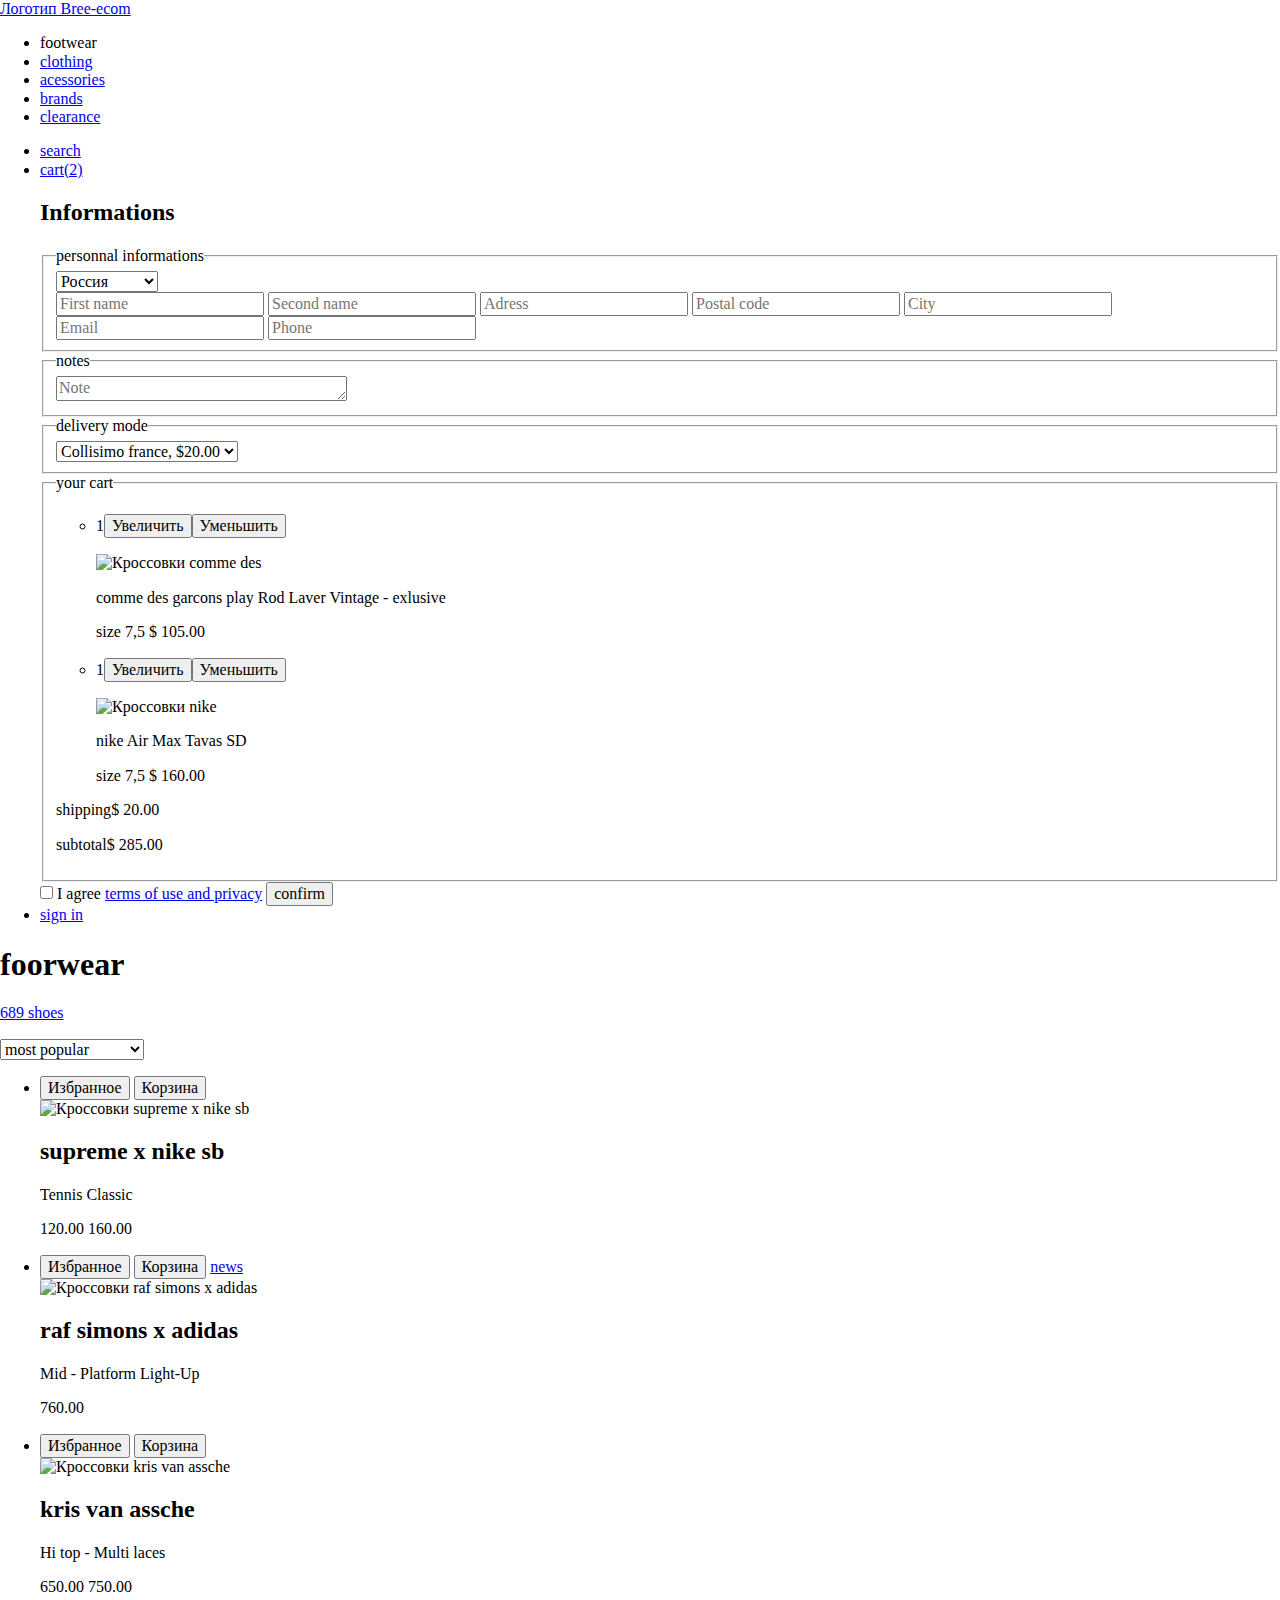
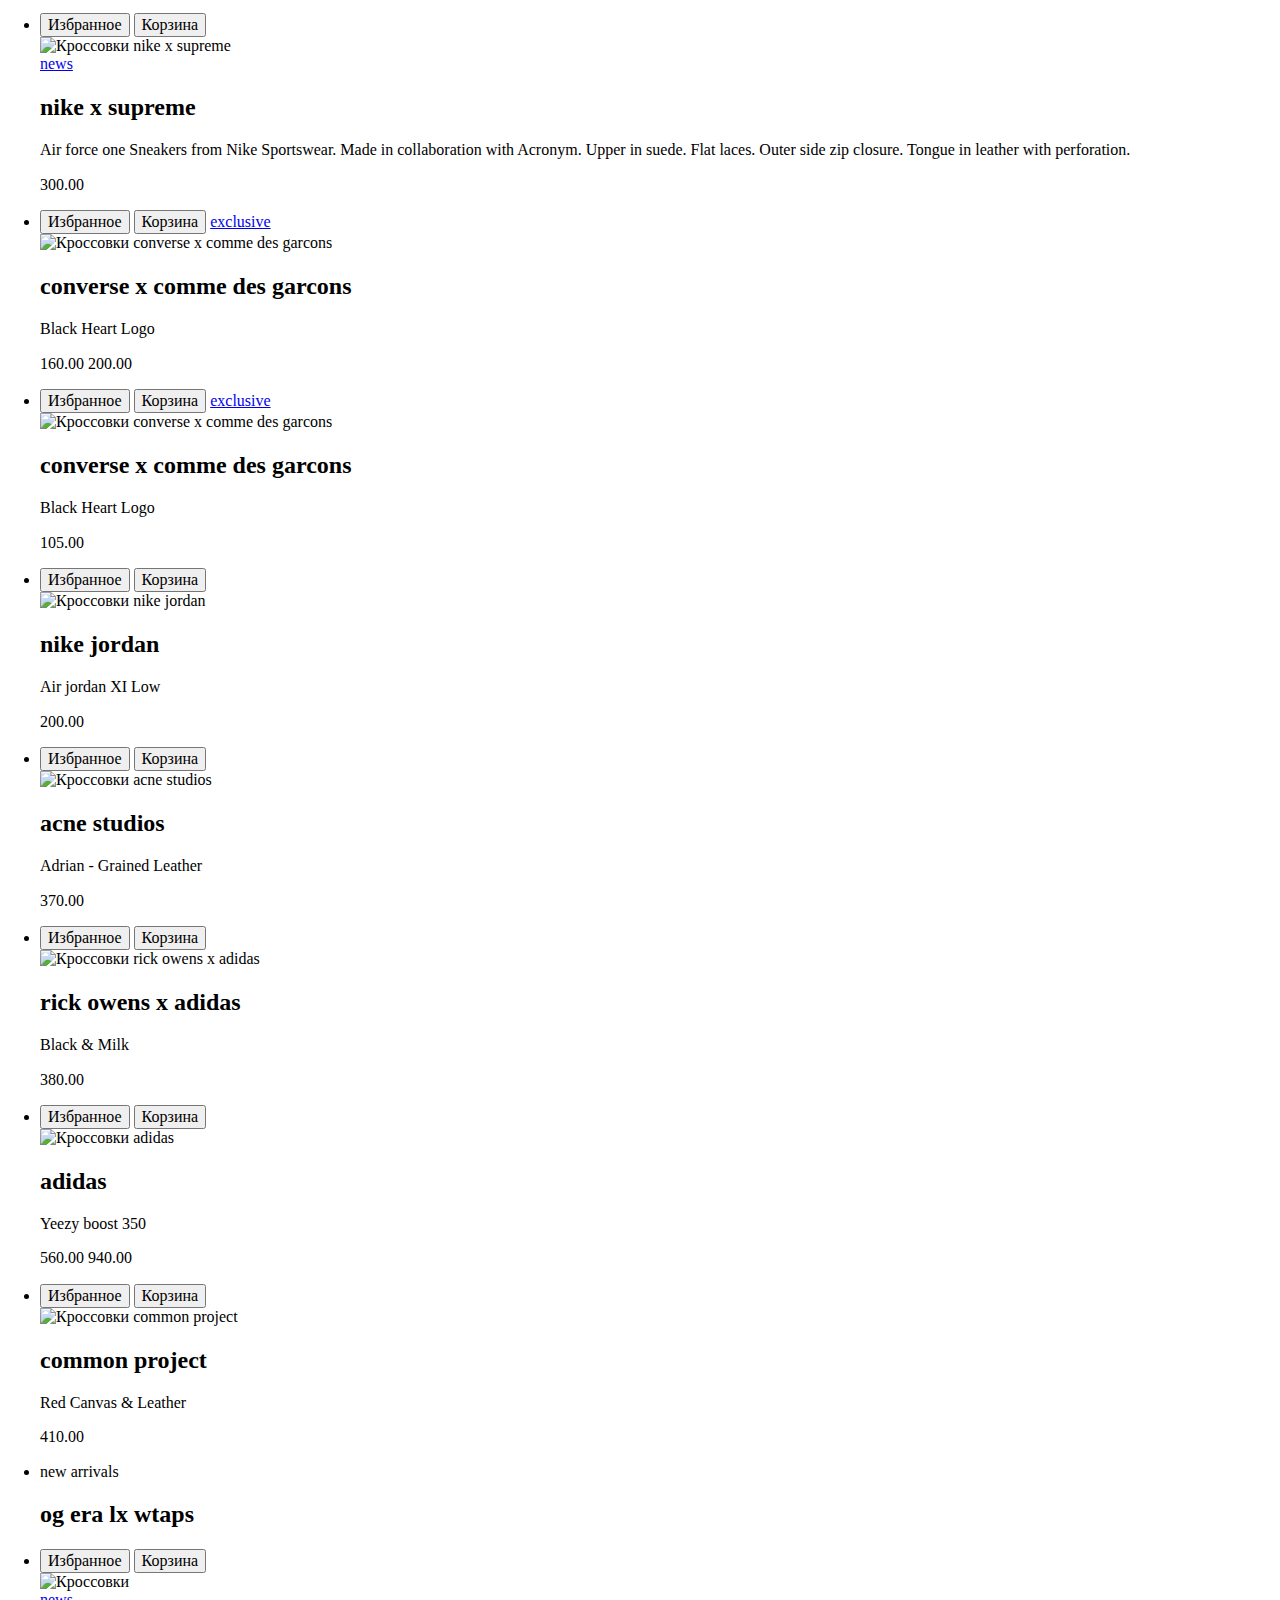
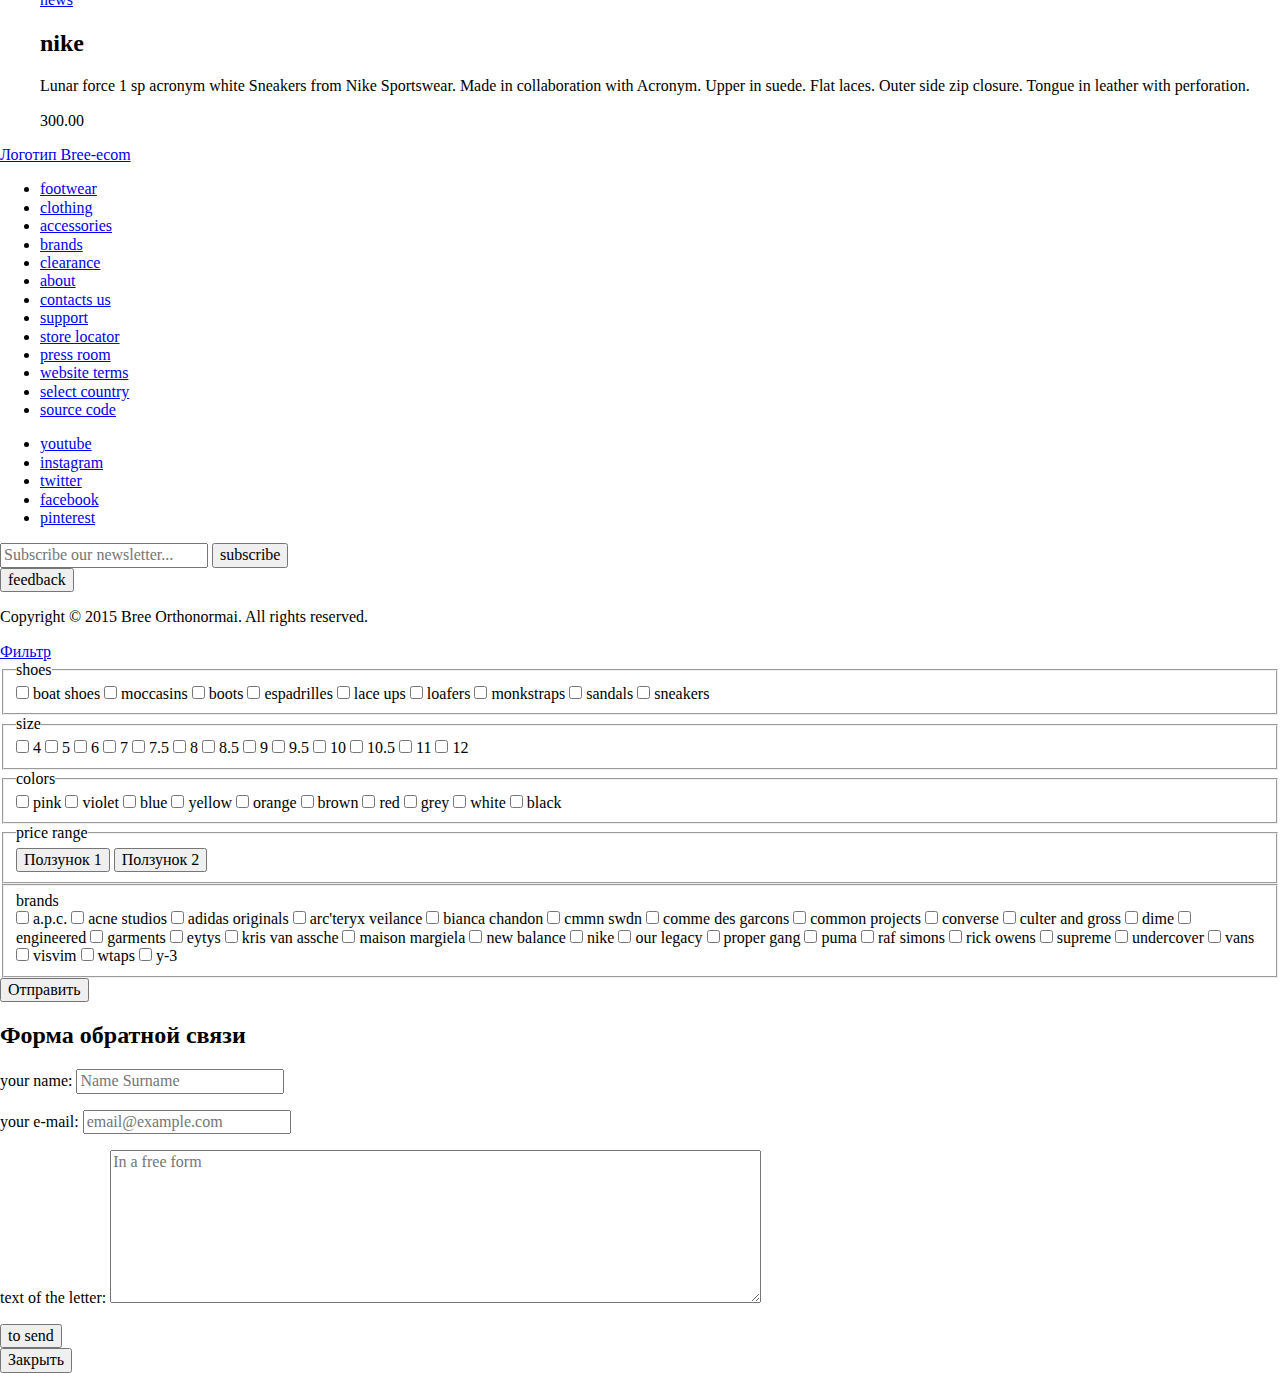
==== catalog-footwear.html @ 56b06b46 "commit" ====
<!DOCTYPE html>
<html lang="ru">
<head>
	<meta charset="UTF-8">
	<link rel="stylesheet"  href="css/normalize.css">
	<link rel="stylesheet" type="text/css" href="css/style.css">
	<title>Интернет-магазин Bree-ecom</title>
</head>
<body class="inner-page-footwear" id="filters">
	<header class="main-header">
		<nav class="main-navigation">
			<a href="index.html" class="header-logo">Логотип Bree-ecom</a>
			<ul class="site-navigation">
				<li><a>footwear</a></li>
				<li><a href="#0">clothing</a></li>
				<li><a href="#0">acessories</a></li>
				<li><a href="catalog-exclusive.html">brands</a></li>
				<li><a href="product-blocs.html">clearance</a></li>
			</ul>
			<ul class="user-navigation">
				<li class="search-link">
					<a href="#0" class="search-link-icon">search</a>
				</li>
				<li class="basket-link">
					<a href="#0" class="basket-link-icon">cart<span class="basket-quantity-goods">(2)</span></a>
					<form class="basket"action="#0" method="post">
						<div class="informations-customer">
							<h2>Informations</h2>
							<fieldset class="personal-information">
								<legend>personnal informations</legend>
								<select name="country" size="1">
									<option value="russia">Россия</option>
									<option value="belarus">Беллорусия</option>
									<option value="finland">Финляндия</option>
								</select>
								<div class="personal-information-wrapper">
									<input type="text" placeholder="First name" name="first-name">
									<input type="text" placeholder="Second name" name="second-name">
									<input type="text" placeholder="Adress" name="adress">
									<input type="text" placeholder="Postal code" name="postal-code">
									<input type="text" placeholder="City" name="city">
									<input type="email" placeholder="Email" name="email">
									<input type="tel" placeholder="Phone" name="phone">
								</div>
							</fieldset>
							<fieldset class="comment">
								<legend>notes</legend>
								<textarea name="note" rows="1" cols="30" placeholder="Note"></textarea>
							</fieldset>
							<fieldset class="delivery">
								<legend>delivery mode</legend>
								<select name="delivery" size="1">
									<option value="collisimo-france">Collisimo france, &#36;20.00</option>
									<option value="russian-post">Russian post, &#36;15.00</option>
								</select>
							</fieldset>
						</div>
						<div class="informations-products">
							<fieldset class="products-basket">
								<legend>your cart</legend>
								<ul class="products-basket-list">
									<li class="products-basket-item">
										<p class="products-basket-quantity"><span>1</span><button class="more">Увеличить</button><button class="less">Уменьшить</button></p>
										<img src="img/comme-basket.png" alt="Кроссовки comme des" width="55" height="31">
										<p class="products-basket-description">comme des garcons play <span>Rod Laver Vintage - exlusive</span></p>
										<p class="products-basket-price">size <span>7,5</span> &#36; 105.00</p>
									</li>
									<li class="products-basket-item">
										<p class="products-basket-quantity"><span>1</span><button class="more">Увеличить</button><button class="less">Уменьшить</button></p>
										<img src="img/nike-basket.png" alt="Кроссовки nike" width="55" height="26">
										<p class="products-basket-description">nike <span>Air Max Tavas SD</span></p>
										<p class="products-basket-price">size <span>7,5</span> &#36; 160.00</p>
									</li>
								</ul>
								<p class="basket-sum-shipping">shipping<span>&#36; 20.00</span></p>
								<p class="products-sum-subtotal">subtotal<span>&#36; 285.00</span></p>
							</fieldset>
							<input type="checkbox" name="consent-processing" class="visually-hidden" id="consent-processing">
							<label class="consent" for="consent-processing">I agree <a href="#0">terms of use and privacy</a></label>
							<button class="button button-basket" type="submit">confirm</button>
						</div>
					</form>
				</li>
				<li class="login-link">
					<a class="login-link-icon" href="#0">sign in</a>
				</li>
			</ul>
		</nav>		
	</header>
	<main class="main-contents container">
		<section class="catalog-product">
			<h1>foorwear</h1>
			<p class="quantity-product">
				<a href="#0">689 shoes</a>
			</p>
			<form class="filters-sorting" action="#0" method="post">
				<select name="sorting" size="1">
					<option value="most popular">most popular</option>
					<option value="at first inexpensive">at first inexpensive</option>
					<option value="at first expensive">at first expensive</option>
					<option value="number of orders">number of orders</option>
				</select>
			</form>	
			<ul class="footwear-product-list row">
				<li class="col-1">
					<div class="footwear-product-item">
						<button type="button" class="exclusive-favorites">Избранное</button>
						<button type="button" class="exclusive-basket">Корзина</button>
						<div class="product-picture">
							<img src="img/catalog-footwear-1.jpg" alt="Кроссовки supreme x nike sb" width="231" height="95">
						</div>
						<h2>supreme x nike sb</h2>
						<p class="description">Tennis Classic</p>
						<p class="price">120.00 <span>160.00</span></p>
					</div>
				</li>
				<li class="col-2">
					<div class="footwear-product-item">
						<button type="button" class="exclusive-favorites">Избранное</button>
						<button type="button" class="exclusive-basket">Корзина</button>
						<a href="#0" class="footwear-news">news</a>
						<div class="product-picture">
							<img src="img/catalog-footwear-2.jpg" alt="Кроссовки raf simons x adidas" width="382" height="184">
						</div>
						<h2>raf simons x adidas</h2>
						<p class="description">Mid - Platform Light-Up</p>
						<p class="price">760.00</p>
					</div>
				</li>
				<li class="col-1">
					<div class="footwear-product-item">
						<button type="button" class="exclusive-favorites">Избранное</button>
						<button type="button" class="exclusive-basket">Корзина</button>
						<div class="product-picture">
							<img src="img/catalog-footwear-3.jpg" alt="Кроссовки kris van assche" width="237" height="196">
						</div>
						<h2>kris van assche</h2>
						<p class="description">Hi top - Multi laces</p>
						<p class="price">650.00 <span>750.00</span></p>
					</div>
				</li>
				<li class="col-2">
					<div class="footwear-product-item catalog-blocs-description">
						<button type="button" class="exclusive-favorites">Избранное</button>
						<button type="button" class="exclusive-basket">Корзина</button>
						<div class="product-picture-item">
							<img src="img/catalog-footwear-4.jpg" alt="Кроссовки nike x supreme" width="263" height="218">
						</div>
						<div class="catalog-description">
							<a href="#0" class="footwear-news">news</a>
							<h2>nike x supreme</h2>
							<p class="description"><span>Air force one</span> 
							Sneakers from Nike Sportswear. Made in collaboration with Acronym. Upper in suede. Flat laces. Outer side zip closure. Tongue in leather with perforation.</p>
							<p class="price">300.00</p>
						</div>
					</div>
				</li>
				<li class="col-1">
					<div class="footwear-product-item">
						<button type="button" class="exclusive-favorites">Избранное</button>
						<button type="button" class="exclusive-basket">Корзина</button>
						<a href="#0" class="footwear-exclusive">exclusive</a>
						<div class="product-picture">
							<img src="img/catalog-footwear-5.jpg" alt="Кроссовки converse x comme des garcons" width="240" height="97">
						</div>
						<h2>converse x comme des garcons</h2>
						<p class="description">Black Heart Logo</p>
						<p class="price">160.00 <span>200.00</span></p>
					</div>
				</li>
				<li class="col-1">
					<div class="footwear-product-item">
						<button type="button" class="exclusive-favorites">Избранное</button>
						<button type="button" class="exclusive-basket">Корзина</button>
						<a href="#0" class="footwear-exclusive">exclusive</a>
						<div class="product-picture">
							<img src="img/catalog-footwear-6.jpg" alt="Кроссовки converse x comme des garcons" width="238" height="134">
						</div>
						<h2>converse x comme des garcons</h2>
						<p class="description">Black Heart Logo</p>
						<p class="price">105.00</p>
					</div>
				</li>
				<li class="col-1">
					<div class="footwear-product-item">
						<button type="button" class="exclusive-favorites">Избранное</button>
						<button type="button" class="exclusive-basket">Корзина</button>
						<div class="product-picture">
							<img src="img/catalog-footwear-7.jpg" alt="Кроссовки nike jordan" width="252" height="132">
						</div>
						<h2>nike jordan</h2>
						<p class="description">Air jordan XI Low</p>
						<p class="price">200.00</p>
					</div>
				</li>
				<li class="col-1">
					<div class="footwear-product-item">
						<button type="button" class="exclusive-favorites">Избранное</button>
						<button type="button" class="exclusive-basket">Корзина</button>
						<div class="product-picture">
							<img src="img/catalog-footwear-8.jpg" alt="Кроссовки acne studios" width="254" height="98">
						</div>
						<h2>acne studios</h2>
						<p class="description">Adrian - Grained Leather</p>
						<p class="price">370.00</p>
					</div>
				</li>
				<li class="col-1">
					<div class="footwear-product-item">
						<button type="button" class="exclusive-favorites">Избранное</button>
						<button type="button" class="exclusive-basket">Корзина</button>
						<div class="product-picture">
							<img src="img/catalog-footwear-9.jpg" alt="Кроссовки rick owens x adidas" width="258" height="177">
						</div>
						<h2>rick owens x adidas</h2>
						<p class="description">Black & Milk</p>
						<p class="price">380.00</p>
					</div>
				</li>
				<li class="col-1">
					<div class="footwear-product-item">
						<button type="button" class="exclusive-favorites">Избранное</button>
						<button type="button" class="exclusive-basket">Корзина</button>
						<div class="product-picture">
							<img src="img/catalog-footwear-10.jpg" alt="Кроссовки adidas" width="248" height="116">
						</div>
						<h2>adidas</h2>
						<p class="description">Yeezy boost 350</p>
						<p class="price">560.00 <span>940.00</span></p>
					</div>
				</li>
				<li class="col-1">
					<div class="footwear-product-item">
						<button type="button" class="exclusive-favorites">Избранное</button>
						<button type="button" class="exclusive-basket">Корзина</button>
						<div class="product-picture">
							<img src="img/catalog-footwear-11.jpg" alt="Кроссовки common project" width="240" height="95">
						</div>
						<h2>common project</h2>
						<p class="description">Red Canvas & Leather</p>
						<p class="price">410.00</p>
					</div>
				</li>
				<li class="col-1">
					<div class="footwear-product-item advertising">
						<p class="advertising-new">new arrivals</p>
						<h2 class="advertising-heading">og era lx wtaps</h2>
					</div>
				</li>
				<li class="col-2">
					<div class="footwear-product-item catalog-blocs-description">
						<button type="button" class="exclusive-favorites">Избранное</button>
						<button type="button" class="exclusive-basket">Корзина</button>
						<div class="product-picture-item">
							<img src="img/catalog-footwear-12.jpg" alt="Кроссовки " width="212" height="120">
						</div>
						<div class="catalog-description">
							<a href="#0" class="footwear-news">news</a>
							<h2>nike</h2>
							<p class="description"><span>Lunar force 1 sp acronym white</span>
								Sneakers from Nike Sportswear. Made in collaboration with Acronym. Upper in suede. Flat laces. Outer side zip closure. Tongue in leather with perforation.
							</p>
							<p class="price">300.00</p>
						</div>
					</div>
				</li>
			</ul>
		</section>
	</main>
	<footer class="main-footer">
		<section class="footer-navigation">
			<a href="#0" class="footer-logo">Логотип Bree-ecom</a>
			<ul class="footer-catalog-list">
				<li class="footer-catalog-item"><a href="#0">footwear</a></li>
				<li class="footer-catalog-item"><a href="#0">clothing</a></li>
				<li class="footer-catalog-item"><a href="#0">accessories</a></li>
				<li class="footer-catalog-item"><a href="#0">brands</a></li>
				<li class="footer-catalog-item"><a href="#0">clearance</a></li>
				<li class="footer-catalog-item"><a href="#0">about</a></li>
				<li class="footer-catalog-item"><a href="#0">contacts us</a></li>
				<li class="footer-catalog-item"><a href="#0">support</a></li>
				<li class="footer-catalog-item"><a href="#0">store locator</a></li>
				<li class="footer-catalog-item"><a href="#0">press room</a></li>
				<li class="footer-catalog-item"><a href="#0">website terms</a></li>
				<li class="footer-catalog-item"><a href="#0">select country</a></li>
				<li class="footer-catalog-item"><a href="#0">source code</a></li>
			</ul>
			<div class="footer-social-wrapper">
				<div class="footer-social--wrapper">
					<ul class="footer-social">
						<li><a class="social-button youtube-icon" href="#0">youtube</a></li>
						<li><a class="social-button instagram-icon" href="#0">instagram</a></li>
						<li><a class="social-button twitter-icon" href="#0">twitter</a></li>
						<li><a class="social-button facebook-icon" href="#0">facebook</a></li>
						<li><a class="social-button pinterest-icon" href="#0">pinterest</a></li>
					</ul>
					<form action="#0" method="post" class="subscription">
						<input type="email" placeholder="Subscribe our newsletter...">
						<button class="subscription-btn" type="submit">subscribe</button>
					</form>
				</div>
				<button type="button" class="feedback">feedback</button>
			</div>
		</section>
		<p class="copyright">Copyright © 2015 Bree Orthonormai. All rights reserved.</p>
	</footer>
	<a href="#filters" class="filter-button filter-button-off">Фильтр</a>
	<div class="filters-footwear">
		<div class="container">
			<form class="filters" action="#0" method="post">
				<div class="filters-list row">
					<div class="col-1">
						<fieldset class="filter-shoes">
							<legend>shoes</legend>
							<div class="filter-shoes-wrapper">
								<input class="filter-input visually-hidden" id="boat-shoes" name="boat-shoes" type="checkbox">
								<label for="boat-shoes">boat shoes</label>
								<input class="filter-input visually-hidden" id="moccasins" name="moccasins" type="checkbox">
								<label for="moccasins">moccasins</label>
								<input class="filter-input visually-hidden" id="boots" name="boots" type="checkbox">
								<label for="boots">boots</label>
								<input class="filter-input visually-hidden" id="espadrilles" name="espadrilles" type="checkbox">
								<label for="espadrilles">espadrilles</label>
								<input class="filter-input visually-hidden" id="lace-ups" name="lace-ups" type="checkbox">
								<label for="lace-ups">lace ups</label>
								<input class="filter-input visually-hidden" id="loafers" name="loafers" type="checkbox">
								<label for="loafers">loafers</label>
								<input class="filter-input visually-hidden" id="monkstraps" name="monkstraps" type="checkbox">
								<label for="monkstraps">monkstraps</label>
								<input class="filter-input visually-hidden" id="sandals" name="sandals" type="checkbox">
								<label for="sandals">sandals</label>
								<input class="filter-input visually-hidden" id="sneakers" name="sneakers" type="checkbox">
								<label for="sneakers">sneakers</label>
							</div>
						</fieldset>
					</div>
					<div class="col-1">
						<div class="filter-items">
							<fieldset class="filter-size">
								<legend>size</legend>
								<div class="filter-size-wrapper">
									<input type="checkbox" class="filter-input visually-hidden" id="4" name="4">
									<label for="4">4</label>
									<input type="checkbox" class="filter-input visually-hidden" id="5" name="5">
									<label for="5">5</label>
									<input type="checkbox" class="filter-input visually-hidden" id="6" name="6">
									<label for="6">6</label>
									<input type="checkbox" class="filter-input visually-hidden" id="7" name="7">
									<label for="7">7</label>
									<input type="checkbox" class="filter-input visually-hidden" id="7.5" name="7.5">
									<label for="7.5">7.5</label>
									<input type="checkbox" class="filter-input visually-hidden" id="8" name="8">
									<label for="8">8</label>
									<input type="checkbox" class="filter-input visually-hidden" id="8.5" name="8.5">
									<label for="8.5">8.5</label>
									<input type="checkbox" class="filter-input visually-hidden" id="9" name="9">
									<label for="9">9</label>
									<input type="checkbox" class="filter-input visually-hidden" id="9.5" name="9.5">
									<label for="9.5">9.5</label>
									<input type="checkbox" class="filter-input visually-hidden" id="10" name="10">
									<label for="10">10</label>
									<input type="checkbox" class="filter-input visually-hidden" id="10.5" name="10.5">
									<label for="10.5">10.5</label>
									<input type="checkbox" class="filter-input visually-hidden" id="11" name="11">
									<label for="11">11</label>
									<input type="checkbox" class="filter-input visually-hidden" id="12" name="12">
									<label for="12">12</label>
								</div>
							</fieldset>
							<fieldset class="filter-colors">
								<legend>colors</legend>
								<div class="filter-colors-wrapper">
									<input type="checkbox" class="filter-input visually-hidden" id="pink" name="pink">
									<label for="pink">pink</label>
									<input type="checkbox" class="filter-input visually-hidden" id="violet" name="violet">
									<label for="violet">violet</label>
									<input type="checkbox" class="filter-input visually-hidden" id="blue" name="blue">
									<label for="blue">blue</label>
									<input type="checkbox" class="filter-input visually-hidden" id="yellow" name="yellow">
									<label for="yellow">yellow</label>
									<input type="checkbox" class="filter-input visually-hidden" id="orange" name="orange">
									<label for="orange">orange</label>
									<input type="checkbox" class="filter-input visually-hidden" id="brown" name="brown">
									<label for="brown">brown</label>
									<input type="checkbox" class="filter-input visually-hidden" id="red" name="red">
									<label for="red">red</label>
									<input type="checkbox" class="filter-input visually-hidden" id="grey" name="grey">
									<label for="grey">grey</label>
									<input type="checkbox" class="filter-input visually-hidden" id="white" name="white">
									<label for="white">white</label>
									<input type="checkbox" class="filter-input visually-hidden" id="black" name="black">
									<label for="black">black</label>
								</div>
							</fieldset>
							<fieldset class="filter-range">
								<legend>price range</legend>
								<div class="toddler">
									<button class="btn-range btn-range-left" data-text="$&nbsp;200" type="button">Ползунок 1</button>
									<button class="btn-range btn-range-right" data-text="$&nbsp;5600" type="button">Ползунок 2</button>
								</div>
							</fieldset>
						</div>
					</div>
					<div class="col-2">
						<fieldset class="filter-brands">
							<div class="filter-brands-item">
								<legend>brands</legend>
								<div class="filter-brands-wrapper">
									<input type="checkbox" class="filter-input visually-hidden" id="a.p.c" name="a.p.c.">
									<label for="a.p.c">a.p.c.</label>
									<input type="checkbox" class="filter-input visually-hidden" id="acne_studios" name="acne-studios">
									<label for="acne_studios">acne studios</label>
									<input type="checkbox" class="filter-input visually-hidden" id="adidas_originals" name="adidas-originals">
									<label for="adidas_originals">adidas originals</label>
									<input type="checkbox" class="filter-input visually-hidden" id="arc_teryx_veilance" name="arc'teryx-veilance">
									<label for="arc_teryx_veilance">arc'teryx veilance</label>
									<input type="checkbox" class="filter-input visually-hidden" id="bianca_chandon" name="bianca-chandon">
									<label for="bianca_chandon">bianca chandon</label>
									<input type="checkbox" class="filter-input visually-hidden" id="cmmn_swdn" name="cmmn-swdn">
									<label for="cmmn_swdn">cmmn swdn</label>
									<input type="checkbox" class="filter-input visually-hidden" id="comme_des_garcons" name="comme-des-garcons">
									<label for="comme_des_garcons">comme des garcons</label>
									<input type="checkbox" class="filter-input visually-hidden" id="common_projects" name="common-projects">
									<label for="common_projects">common projects</label>
									<input type="checkbox" class="filter-input visually-hidden" id="converse" name="converse">
									<label for="converse">converse</label>
									<input type="checkbox" class="filter-input visually-hidden" id="culter_and_gross" name="culter-and-gross">
									<label for="culter_and_gross">culter and gross</label>
									<input type="checkbox" class="filter-input visually-hidden" id="dime" name="dime">
									<label for="dime">dime</label>
									<input type="checkbox" class="filter-input visually-hidden" id="engineered" name="engineered">
									<label for="engineered">engineered</label>
									<input type="checkbox" class="filter-input visually-hidden" id="garments" name="garments">
									<label for="garments">garments</label>
									<input type="checkbox" class="filter-input visually-hidden" id="eytys" name="eytys">
									<label for="eytys">eytys</label>
									<input type="checkbox" class="filter-input visually-hidden" id="kris_van_assche" name="kris-van-assche">
									<label for="kris_van_assche">kris van assche</label>
									<input type="checkbox" class="filter-input visually-hidden" id="maison_margiela" name="maison-margiela">
									<label for="maison_margiela">maison margiela</label>
									<input type="checkbox" class="filter-input visually-hidden" id="new_balance" name="new-balance">
									<label for="new_balance">new balance</label>
									<input type="checkbox" class="filter-input visually-hidden" id="nike" name="nike">
									<label for="nike">nike</label>
									<input type="checkbox" class="filter-input visually-hidden" id="our_legacy" name="our-legacy">
									<label for="our_legacy">our legacy</label>
									<input type="checkbox" class="filter-input visually-hidden" id="proper_gang" name="proper-gang">
									<label for="proper_gang">proper gang</label>
									<input type="checkbox" class="filter-input visually-hidden" id="puma" name="puma">
									<label for="puma">puma</label>
									<input type="checkbox" class="filter-input visually-hidden" id="raf_simons" name="raf-simons">
									<label for="raf_simons">raf simons</label>
									<input type="checkbox" class="filter-input visually-hidden" id="rick_owens" name="rick-owens">
									<label for="rick_owens">rick owens</label>
									<input type="checkbox" class="filter-input visually-hidden" id="supreme" name="supreme">
									<label for="supreme">supreme</label>
									<input type="checkbox" class="filter-input visually-hidden" id="undercover" name="undercover">
									<label for="undercover">undercover</label>
									<input type="checkbox" class="filter-input visually-hidden" id="vans" name="vans">
									<label for="vans">vans</label>
									<input type="checkbox" class="filter-input visually-hidden" id="visvim" name="visvim">
									<label for="visvim">visvim</label>
									<input type="checkbox" class="filter-input visually-hidden" id="wtaps" name="wtaps">
									<label for="wtaps">wtaps</label>
									<input type="checkbox" class="filter-input visually-hidden" id="y-3" name="y-3">	
									<label for="y-3">y-3</label>
								</div>
							</div>
						</fieldset>
					</div>
				</div>
				<button class="filter-button filter-button-on" type="submit">Отправить</button>
			</div>
		</div>
	</form>
	<section class="modal modal-contact">
		<h2 class="visually-hidden">Форма обратной связи</h2>
		<form action="#0" method="post">
			<div class="appointment-item-contacts">
				<p class="appointment-item">
					<label for="appointment-name">your name:</label>
					<input id="appointment-name" type="text" name="name" placeholder="Name Surname">
				</p>
				<p class="appointment-item">
					<label for="appointment-email">your e-mail:</label>
					<input id="appointment-email" type="email" name="email" placeholder="email@example.com">
				</p>
			</div>
			<p class="appointment-item">
				<label for="appointment-letter">text of the letter:</label>
				<textarea id="appointment-letter" name="appointment-letter" rows="8" cols="70" placeholder="In a free form"></textarea>
			</p>
			<button class="button" type="submit">to send</button>
		</form>
		<button class="btn-close-form" type="button">Закрыть</button>
	</section>
	<div class="modal-overlay"></div>
	<script type="text/javascript" src="js/letter.js"></script>
</body>
</html>
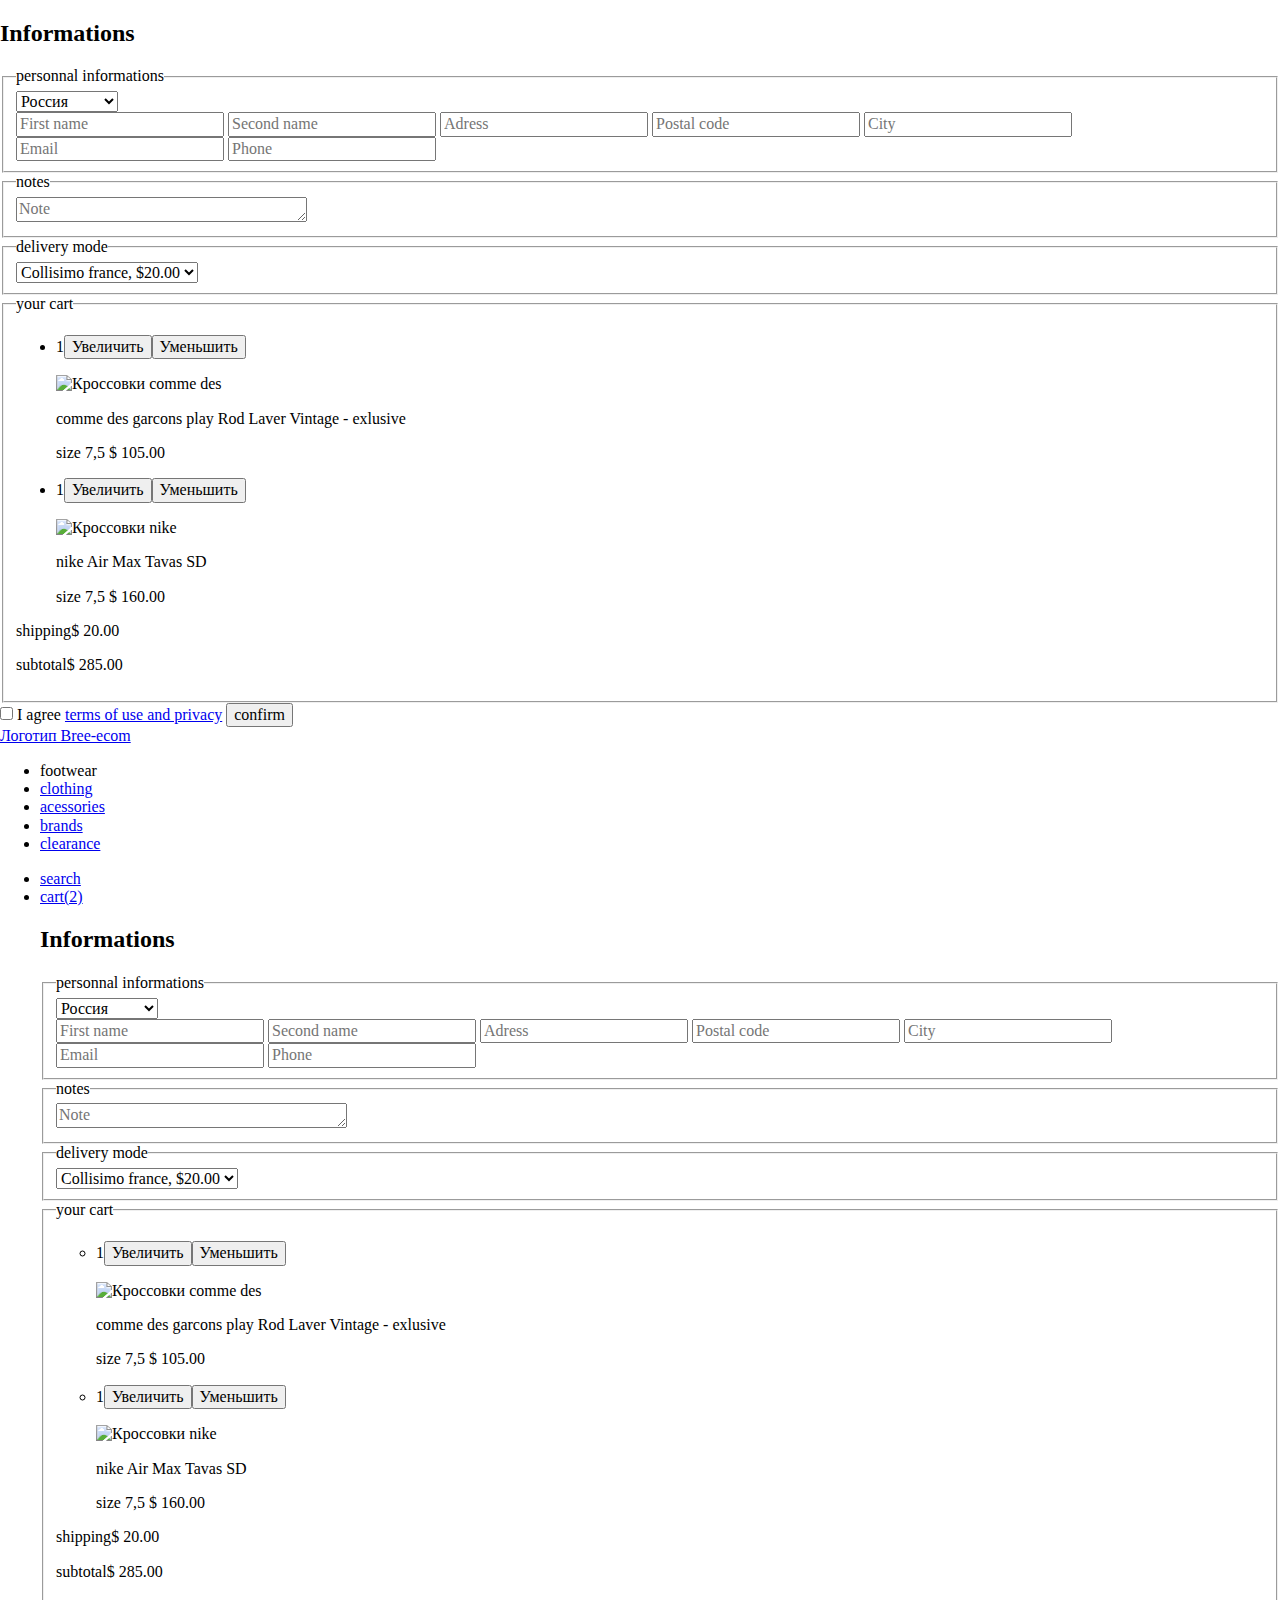
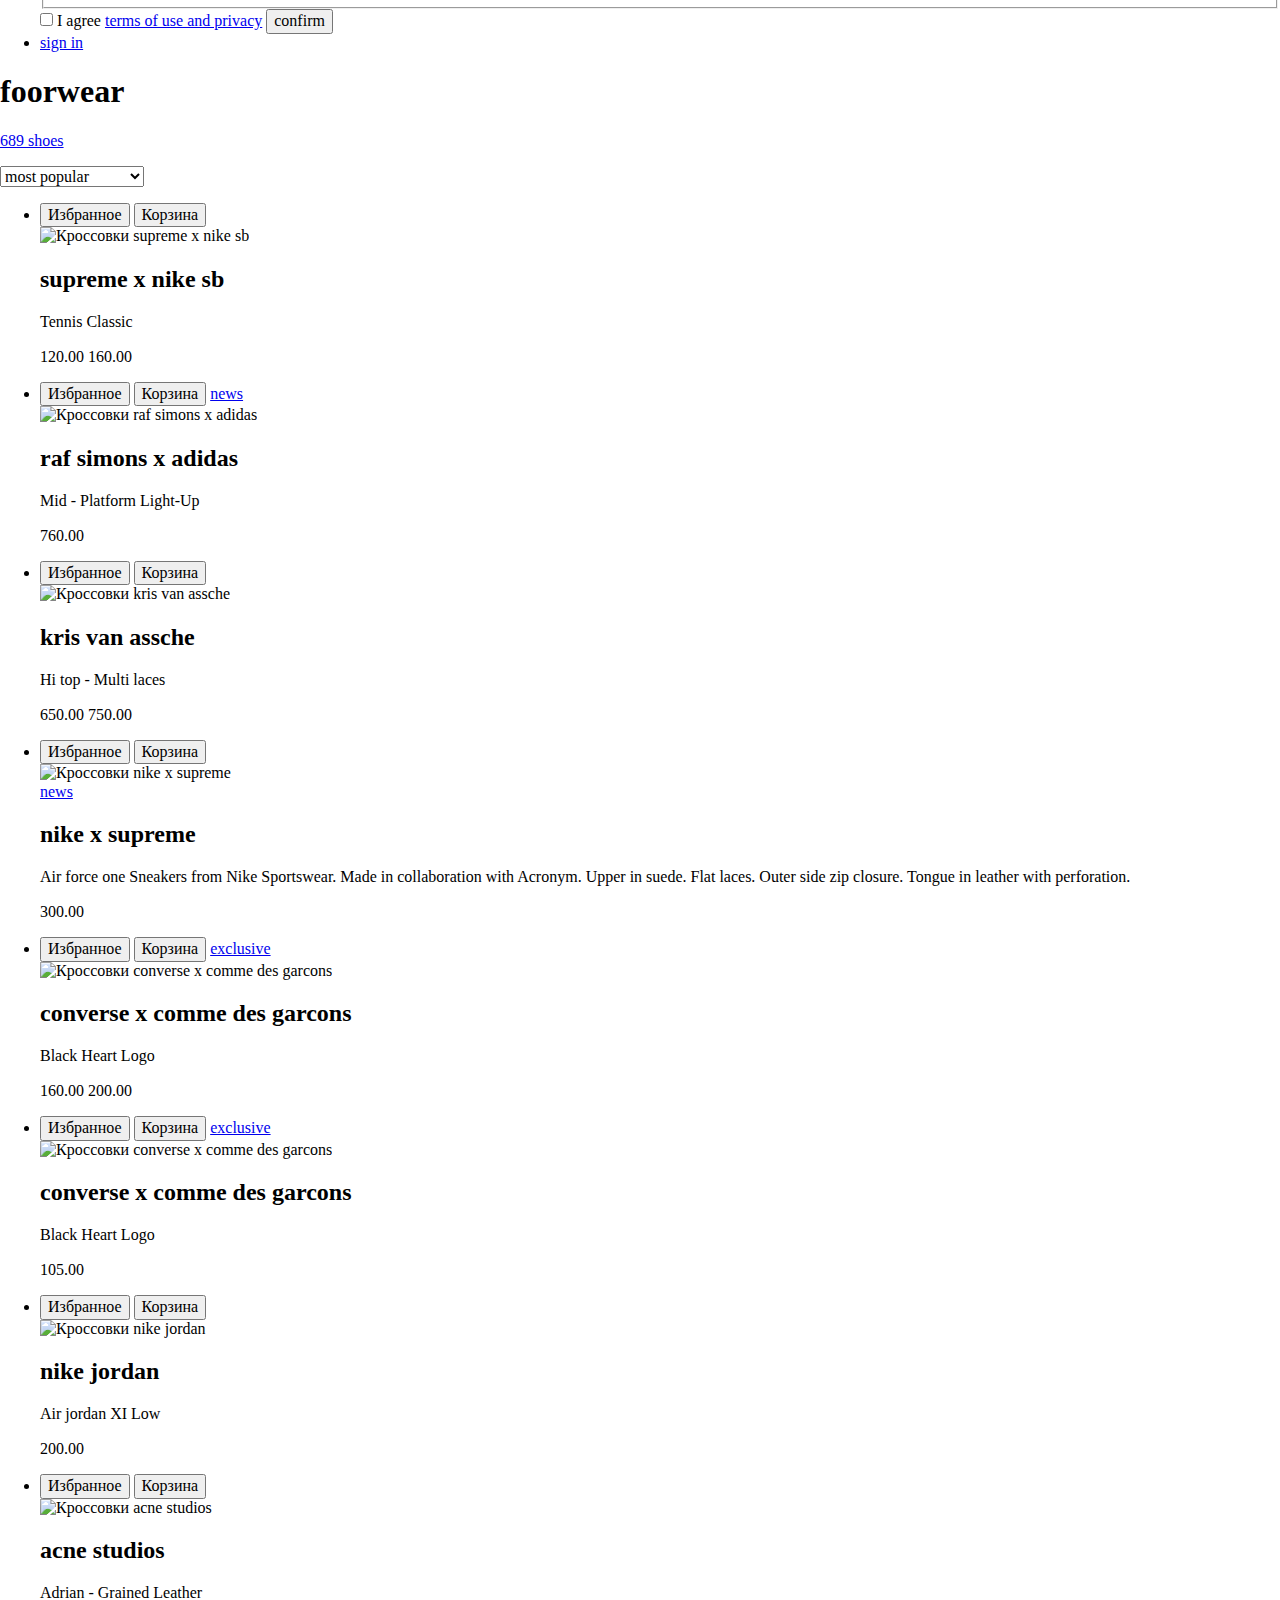
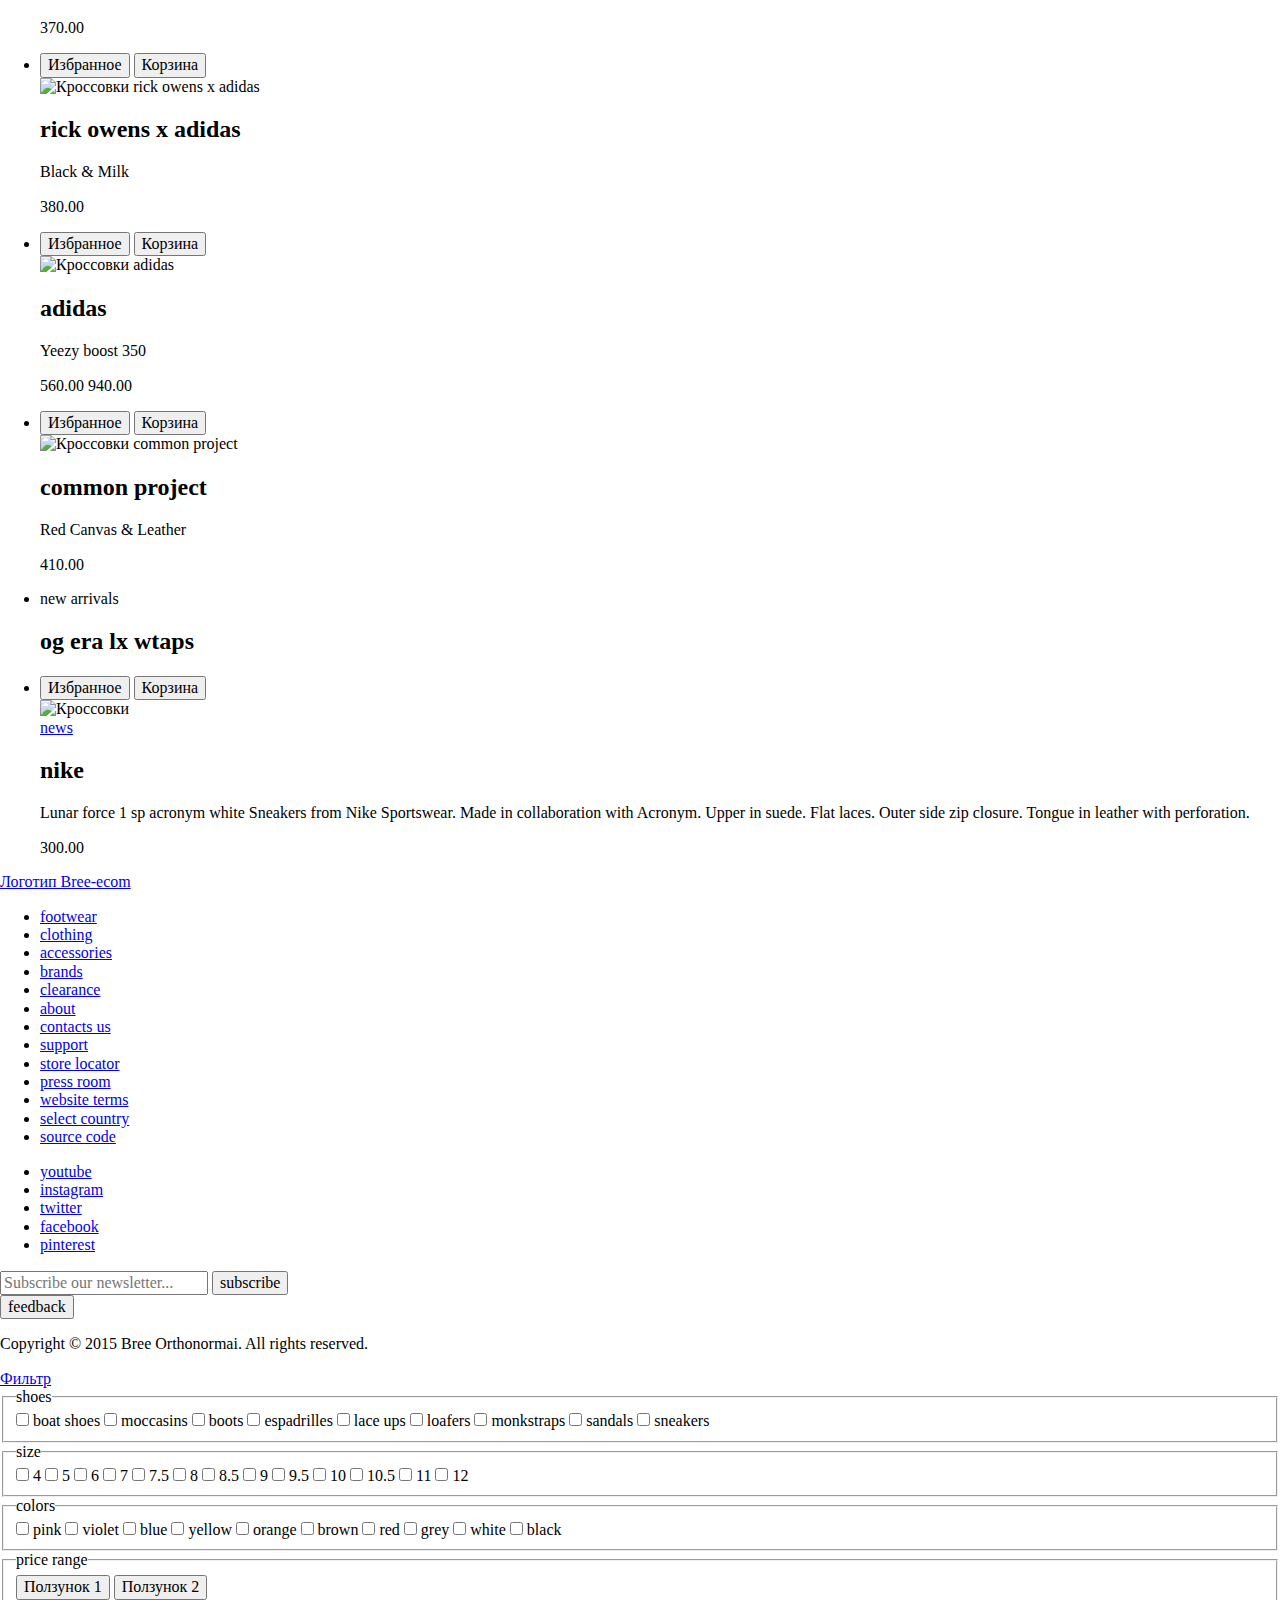
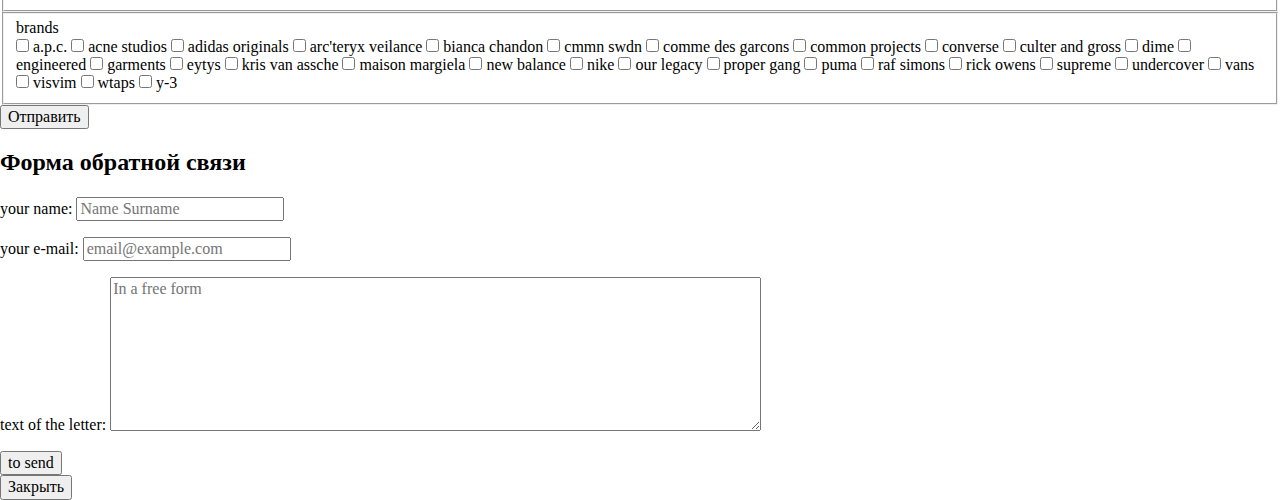
==== commit 8776dd47: "habr" ====
--- a/catalog-footwear.html
+++ b/catalog-footwear.html
@@ -7,6 +7,66 @@
 	<title>Интернет-магазин Bree-ecom</title>
 </head>
 <body class="inner-page-footwear" id="filters">
+	<div class="basket-wrapper">
+		<form class="basket" action="#0" method="post">
+			<div class="informations-customer">
+				<h2>Informations</h2>
+				<fieldset class="personal-information">
+					<legend>personnal informations</legend>
+					<select name="country" size="1">
+						<option value="russia">Россия</option>
+						<option value="belarus">Беллорусия</option>
+						<option value="finland">Финляндия</option>
+					</select>
+					<div class="personal-information-wrapper">
+						<input type="text" placeholder="First name" name="first-name">
+						<input type="text" placeholder="Second name" name="second-name">
+						<input type="text" placeholder="Adress" name="adress">
+						<input type="text" placeholder="Postal code" name="postal-code">
+						<input type="text" placeholder="City" name="city">
+						<input type="email" placeholder="Email" name="email">
+						<input type="tel" placeholder="Phone" name="phone">
+					</div>
+				</fieldset>
+				<fieldset class="comment">
+					<legend>notes</legend>
+					<textarea name="note" rows="1" cols="30" placeholder="Note"></textarea>
+				</fieldset>
+				<fieldset class="delivery">
+					<legend>delivery mode</legend>
+					<select name="delivery" size="1">
+						<option value="collisimo-france">Collisimo france, &#36;20.00</option>
+						<option value="russian-post">Russian post, &#36;15.00</option>
+					</select>
+				</fieldset>
+			</div>
+			<div class="informations-products">
+				<fieldset class="products-basket">
+					<legend>your cart</legend>
+					<ul class="products-basket-list">
+						<li class="products-basket-item">
+							<p class="products-basket-quantity"><span>1</span><button class="more">Увеличить</button><button class="less">Уменьшить</button></p>
+							<img src="img/comme-basket.png" alt="Кроссовки comme des" width="55" height="31">
+							<p class="products-basket-description">comme des garcons play <span>Rod Laver Vintage - exlusive</span></p>
+							<p class="products-basket-price">size <span>7,5</span> &#36; 105.00</p>
+						</li>
+						<li class="products-basket-item">
+							<p class="products-basket-quantity"><span>1</span><button class="more">Увеличить</button><button class="less">Уменьшить</button></p>
+							<img src="img/nike-basket.png" alt="Кроссовки nike" width="55" height="26">
+							<p class="products-basket-description">nike <span>Air Max Tavas SD</span></p>
+							<p class="products-basket-price">size <span>7,5</span> &#36; 160.00</p>
+						</li>
+					</ul>
+					<p class="basket-sum-shipping">shipping<span>&#36; 20.00</span></p>
+					<p class="products-sum-subtotal">subtotal<span>&#36; 285.00</span></p>
+				</fieldset>
+				<input type="checkbox" name="consent-processing" class="visually-hidden" id="consent-processing">
+				<label class="consent" for="consent-processing">I agree <a href="#0">terms of use and privacy</a></label>
+				<button class="button button-basket" type="submit">confirm</button>
+			</div>
+		</form>
+		<a href="#0" class="overlay"></a>
+	</div>
 	<header class="main-header">
 		<nav class="main-navigation">
 			<a href="index.html" class="header-logo">Логотип Bree-ecom</a>
@@ -495,6 +555,7 @@
 		<button class="btn-close-form" type="button">Закрыть</button>
 	</section>
 	<div class="modal-overlay"></div>
-	<script type="text/javascript" src="js/letter.js"></script>
+	<script src="js/letter.js"></script>
+	<script src="js/search.js"></script>
 </body>
 </html>	